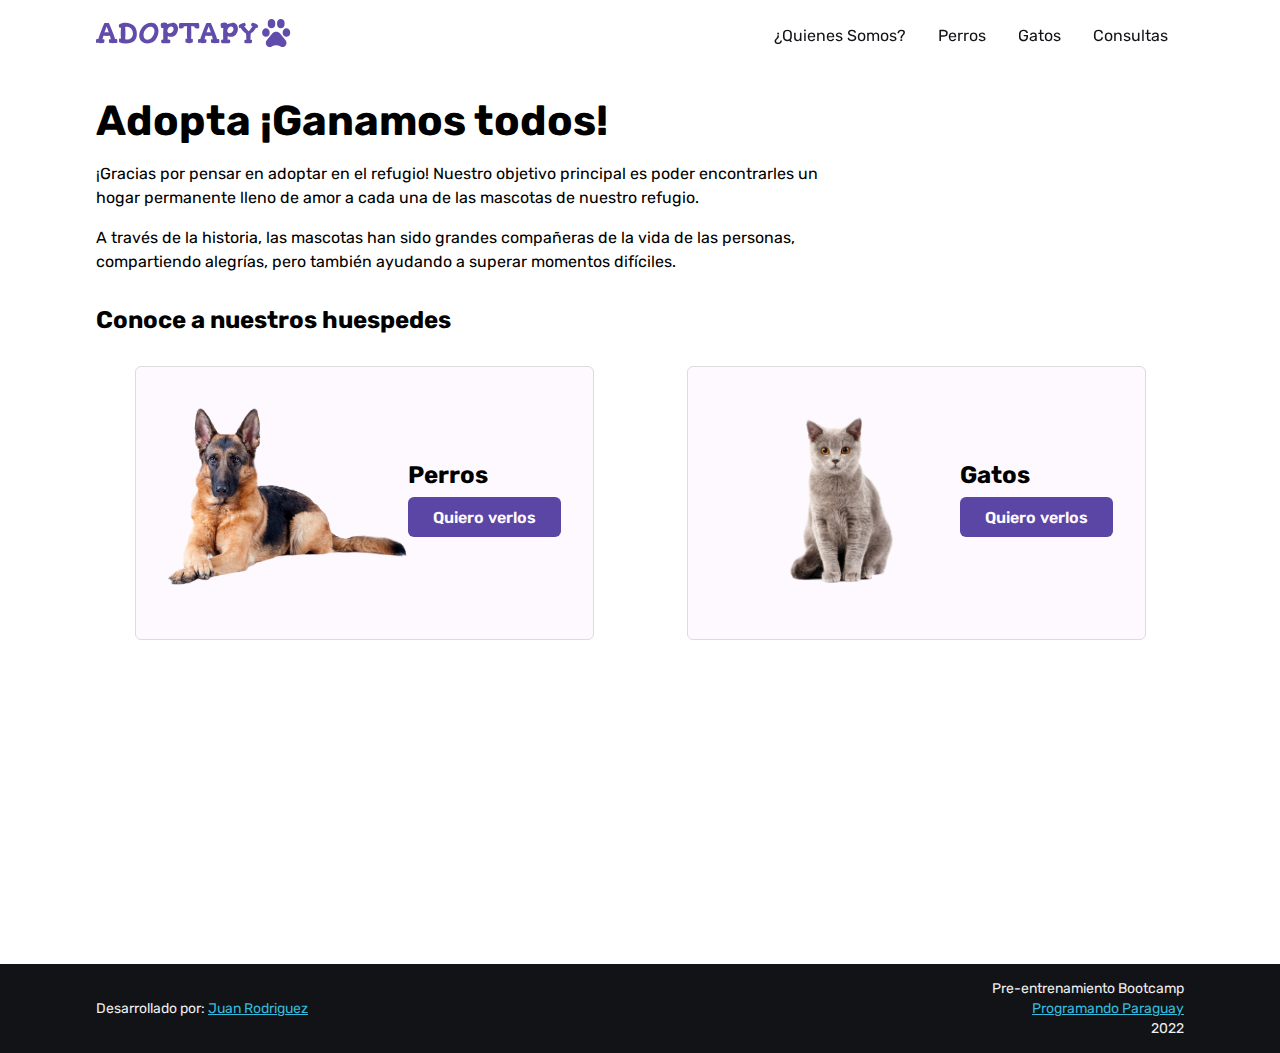
==== adoptar.html @ 053256c3 "Creacion de pagina 404 y adoptar" ====
<!DOCTYPE html>
<html lang="en">

<head>
    <meta charset="UTF-8">
    <meta http-equiv="X-UA-Compatible" content="IE=edge">
    <meta name="viewport" content="width=device-width, initial-scale=1.0">
    <link rel="stylesheet" href="css/style.css">
    <title>Quiero Adoptar</title>
</head>

<body>
    <header class="header" id="header">
        <a class="header__brand" href="index.html">
            <img src="./img/logo.svg" alt="logo de adoptapy">
        </a>
        <nav class="header__menu" id="header-menu">
            <ul class="header__menu-list">
                <li class="header__menu-item"><a href="perros.html" class="header__menu-link">¿Quienes Somos?</a></li>
                <li class="header__menu-item"><a href="dogs.html" class="header__menu-link">Perros</a></li>
                <li class="header__menu-item"><a href="cats.html" class="header__menu-link">Gatos</a></li>
                <li class="header__menu-item"><a href="contact.html" class="header__menu-link">Consultas</a></li>
                <!-- <li class="header__menu-item"><a href="/gatos.html" class="header__menu-link">Donar</a></li> -->
            </ul>
            <div class="header__menu-footer">
                <span>Desarrollado por:</span>
                <a href="" target="_blank">Juan Rodriguez</a>
            </div>
        </nav>
        <div class="header__burger" id="header-burger">
            <span class="header__burger-line header__burger-line--1"></span>
            <span class="header__burger-line header__burger-line--2"></span>
            <span class="header__burger-line header__burger-line--3"></span>
        </div>
    </header>
    <main class="content">
        <section class="adopt">
            <h1 class="adopt__title">Adopta ¡Ganamos todos!</h1>
            <p>¡Gracias por pensar en adoptar en el refugio! Nuestro objetivo principal es poder encontrarles un hogar
                permanente lleno de amor a cada una de las mascotas de nuestro refugio.
            </p>
            <p>A través de la historia, las mascotas han sido grandes compañeras de la vida de las personas,
                compartiendo alegrías, pero también ayudando a superar momentos difíciles.</p>
            <h2 class="adopt__h2 mt-2">Conoce a nuestros huespedes</h2>
            <div class="adopt__grid">
                <div class="adopt__grid-item">
                    <div class="adopt__grid-item__img">
                        <img src="img/pastor-aleman.png" alt="imagen de un perro">
                    </div>
                    <div class="adopt__grid-item__action">
                        <h2>Perros</h2>
                        <a href="dogs.html" class="btn btn--primary">Quiero verlos</a>
                    </div>
                </div>
                <div class="adopt__grid-item">
                    <div class="adopt__grid-item__img">
                        <img src="img/cat.png" alt="imagen de un gato">
                    </div>
                    <div class="adopt__grid-item__action">
                        <h2>Gatos</h2>
                        <a href="cats.html" class="btn btn--primary">Quiero verlos</a>
                    </div>
                </div>
            </div>
        </section>
    </main>
    <footer class="footer">
        <span class="footer__dev">Desarrollado por: <a href="https://github.com/adoptapy" target="_blank">Juan
                Rodriguez</a></span>
        <div class="footer__info">
            <span>Pre-entrenamiento Bootcamp</span>
            <a href="https://programandopy.org" target="_blank">Programando Paraguay</a>
            <span>2022</span>
        </div>
    </footer>
</body>

</html>
---- css/style.css ----
/* import de fuente rubik de google fonts */
@import url('https://fonts.googleapis.com/css2?family=Rubik:wght@400;500;600&display=swap');

/* import de variables de css */
@import './variables.css';
/* import de componentes del sitio */
@import './components/header.css';

* {
    padding: 0;
    margin: 0;
    box-sizing: border-box;
    text-decoration: none;
    list-style-type: none;
}

.d-block {
    display: block;
}

.mt-0-5 {
    margin-top: .5rem;
}
.mt-1 {
    margin-top: 1rem;
}
.mt-2 {
    margin-top: 2rem;
}

.content {
    margin-top: 4rem;
    min-height: 100vh;
}

.w-full {
    width: 100%;
}

.mr-1 {
    margin-right: 1rem;
}

body {
    overflow-x: hidden;
    min-height: 100vh;
    font-size: 16px;
    font-family: var(--fontFamily);
}

.h-jumbo span {
    background: linear-gradient(90deg, var(--primary), #e939da);
    color: transparent;
    -webkit-background-clip: text;
}


.hero {
    display: flex;
    flex-direction: column;
    justify-content: space-between;
    padding: 2rem 1rem;
    min-height: 80vh;
    /* background: linear-gradient(190deg, #d9c0e7, #f8dfc1, white, transparent); */
}

.support {
    display: grid;
    place-items: center;
    filter: grayscale(100%) opacity(60%);
    gap: 1rem;
    margin-bottom: 2rem;
}

.support__list {
    display: flex;
    gap: .5rem;
    align-items: center;
}

.support__list-img {
    width: 6rem;
}

.h-jumbo {
    font-size: 2.375rem;
    margin-bottom: 2rem;
}

.btn {
    padding: 0.6rem 1.5rem;
    border-radius: var(--radius);
    background-color: transparent;
    border: 1px solid transparent;
    color: transparent;
    cursor: pointer;
    transition: .3s ease-in;
    text-decoration: none;
    font-weight: 600;
    margin: 0.5rem 0;
    display: inline-flex;
    justify-content: center;
}

.btn--primary {
    cursor: pointer;
    background-color: var(--primary);
    color: var(--light);
}
.btn--primary:hover {
    cursor: pointer;
    background-color: var(--primaryHover);
}

.btn--ghost {
    background-color: transparent;
    color: var(--primary);
    border-color: var(--primary);
}
.btn--ghost:hover {
    background-color: var(--secondary);
}

.btn--white {
    background-color: var(--white);
    color: var(--black);
}
.btn--white:hover {
    background-color: var(--dark);
    color: var(--light);
}

.hero__box--2 {
    width: 100%;
}

.hero__box--2 img {
    width: 100%;
    object-fit: cover;
    aspect-ratio: 16/9;
}

.info {
    background: linear-gradient(to bottom, var(--secondary) 98%, transparent);
    display: flex;
    flex-direction: column;
    gap: 3rem;
    align-items: center;
    position: relative;
    padding: 3rem 1rem 0 1rem;
}

.info__box--1 {
    width: 60%;
    order: 2;
    position: relative;
}

.info__box--1__pill {
    position: absolute;
    left: 0;
    width: 18rem;
    bottom: -6rem;
    background-color: rgba(0,0,0,.8);
    backdrop-filter: blur(10px) saturate(120%);
    color: var(--white);
    padding: 1.5rem;
    border-radius: var(--radius);
    display: none;
}

.info__box--1__pill p {
    font-size: .875rem;
    margin: .5rem 0;
}

.info__box--1 img {
    width: 100%;
}

.info__box--2 h2 {
    font-size: 1.6rem;
}

.info__box--2 p {
    margin: 1rem 0;
    line-height: 150%;
}


.huespedes {
    padding: 5rem 1rem;
}

.huespedes h3 {
    font-size: 2rem;
    display: grid;
    place-items: center;
}

.huespedes__grid {
    display: flex;
    flex-direction: column;
    width: 100%;
    margin: 3rem 0;
    gap: 2rem;
}

.huespedes__grid-item {
    padding: 2rem;
    border-radius: var(--radius);
    height: 21.25rem;
    width: 100%;
    background-repeat: no-repeat;
    background-position: center;
    background-size: cover;
    position: relative;
    transition: cubic-bezier(0.175, 0.885, 0.32, 1.275) .3s;
}

.huespedes__grid-item span {
    display: grid;
    position: absolute;
    top: 0;
    bottom: 0;
    left: 0;
    right: 0;
    color: var(--white);
    place-content: center;
    font-size: 1.5rem;
    background: linear-gradient(transparent, rgba(0,0,0,.9));
    border-radius: var(--radius);
}

.huespedes__grid-item:hover {
    transform: translateY(-10px);
}

.contact {
    padding: 3rem 1rem;
}

.contact__body {
    display: flex;
    flex-direction: column;
    justify-content: center;
    gap: 1rem;
}

.contact h4 {
    font-size: 2rem;
}

.contact__box--1 {
    width: 100%;
}

.contact__box--1 p {
    margin: 1rem 0;
}


.loader {
  width: 48px;
  height: 48px;
  border: 3px solid #ddd;
  border-radius: 50%;
  display: inline-block;
  position: relative;
  box-sizing: border-box;
  animation: rotation 1s linear infinite;
  display: none;
}
.loader::after {
  content: '';
  box-sizing: border-box;
  position: absolute;
  left: 50%;
  top: 50%;
  transform: translate(-50%, -50%);
  width: 56px;
  height: 56px;
  border-radius: 50%;
  border: 3px solid transparent;
  border-bottom-color: var(--secondary);
}

@keyframes rotation {
  0% {
    transform: rotate(0deg);
  }
  100% {
    transform: rotate(360deg);
  }
}

.page-not-found {
    display: grid;
    place-items: center;
    place-content: center;
}

.page-not-found img {
    width: 100%;
}

.form {
    display: flex;
    flex-direction: column;
    gap: 1rem;
}

.form__group label {
    display: block;
    margin-bottom: 0.5rem;
    font-size: .875rem;
}

.form__input, .form__textarea {
    display: block;
    width: 100%;
    padding: 0.5rem;
    border-radius: var(--radius);
    border: 1.8px solid #888;
    outline: none;
    font-family: var(--fontFamily);
}

.form__textarea {
    min-height: 6rem;
    max-height: 6rem;
}

.form__input:focus, .form__textarea:focus {
    border-color: var(--primaryHover);
    box-shadow: 1px 1px 2px rgba(134, 48, 173, 0.9);
}

.form__textarea::placeholder {
    font-family: var(--fontFamily);
}

.form button {
    width: 100%;
}

.contact__box--2__title {
    font-size: 1.2rem;
}

.socials {
    margin: 1rem 0;
}

.socials__item {
    margin-bottom: 1rem;
}

.socials__item-link {
    display: flex;
    align-items: center;
    color: var(--dark);
    gap: .5rem;
    font-size: 1.125rem;
}

.socials__item-link:hover {
    text-decoration: underline;
}

.footer {
    padding: 1rem;
    background-color: var(--dark);
    color: #eee;
    font-weight: 400;
    font-size: .875rem;
    display: flex;
    flex-direction: column;
    align-items: center;
    gap: 1rem;
}

.footer__info {
    display: flex;
    flex-direction: column;
    align-items: center;
    gap: 0.2rem;
}

.footer a {
    color: #32bbdd;
    text-decoration: underline;
}

.animals {
    padding: 2rem 1rem;
}

.animals__title {
    font-size: 2.625rem;
}

.adopt__title {
    font-size: 2.625rem;
}

.contact {
    padding: 2rem 1rem;
}

.contact__title {
    font-size: 2.625rem;
}

.animals__grid {
    margin: 2rem 0;
    display: grid;
    grid-template-columns: 1fr;
    grid-auto-flow: row dense;
    gap: 1rem;
}

/* Cards */
.card {
    border-radius: var(--radius);
    border: 1px solid var(--gray);
    box-shadow: 0px 2px 3px rgba(0,0,0,.1);
}

/* .card:hover {
    animation: jump .4s ease-in;
} */

.card__img {
    width: 100%;
    aspect-ratio: 1/1;
    object-fit: cover;
    border-top-left-radius: .375rem;
    border-top-right-radius: .375rem;
}

.card__body {
    padding: 1rem;
}

.card__body span {
    display: block;
    margin: .2rem 0;
}

.card__body-info {
    display: flex;
    flex-direction: column;
    justify-content: space-between;
    /* align-items: center; */
}


.card__actions {
    padding: .5rem 1rem;
}

.card__body-title {
    font-size: 1.5rem;
}

.animal-profile {
    padding: 2rem;
    width: 100%;
    display: grid;
    place-items: center;
}

.animal-profile__avatar {
    width: 10rem;
    height: 10rem;
    position: relative;
}

.animal-profile__avatar .badge {
    position: absolute;
    bottom: -.1rem;
    left: 25%;
    background-color: #37e262;
    padding: 0.5rem;
    font-size: .875rem;
    border-radius: .375rem;
}

.animal-profile__avatar img {
    width: 100%;
    height: 100%;
    object-fit: cover;
    border: .5rem solid var(--primary);
    border-radius: 100vmax;
}

.animal-profile__header {
    text-align: center;
}

.animal-profile__header-title {
    margin: 1rem 0;
}

.animal-profile__header-desc {
    margin-bottom: .5rem;
}

.animal-profile__header p {
    width: 30rem;
}

.animal-profile__header-info {
    display: flex;
    gap: 1rem;
    margin: 1rem 0;
}

.animal-profile__header-info li {
    display: flex;
    flex-direction: column;
    align-items: center;
}

.animal-profile__body {
    margin-top: 1rem;
    width: 100%;
}

.animal-profile__body p {
    line-height: 150%;
    margin: 1rem 0;
}

.tags-ul {
    display: flex;
    margin: 1rem 0;
    gap: 1rem;
}

.animal-profile__grid {
    margin: 1rem 0;
    display: grid;
    grid-template-columns: 1fr;
    grid-auto-flow: row dense;
    gap: 1rem;
}

.animal-profile__grid-item img {
    width: 100%;
    height: 100%;
    object-fit: cover;
    border-radius: var(--radius);
}


.adopt {
    padding: 3rem 1rem;
}

.adopt__grid {
    display: grid;
    place-items: center;
    grid-template-columns: 1fr;
    grid-auto-flow: row dense;
    width: 100%;
    gap: 1rem;
    margin-top: 2rem;
}

.adopt__grid-item {
    display: flex;
    align-items: center;
    border: 1px solid var(--gray);
    padding: 1rem 2rem;
    background-color: var(--light);
    border-radius: var(--radius);
}

.adopt__grid-item__img {
    width: 15rem;
    height: 15rem;
}

.adopt__grid-item__img img {
    width: 100%;
    object-fit: cover;
}

.adopt p {
    line-height: 150%;
    margin: 1rem 0;
    width: 70%;
}


/* MEDIA QUERIE TABLET */
@media (min-width: 768px) {
    .adopt__grid {
        grid-template-columns: repeat(auto-fill, minmax(30rem, 1fr));
    }
    .animal-profile__grid {
        grid-template-columns: repeat(auto-fill, minmax(10rem, 1fr));
    }

    .h-jumbo {
        font-size: 3rem;
    }
    .hero {
        flex-direction: row;
        justify-content: space-between;
        padding: 2rem;
        align-items: center;
    }

    .hero__box--2 {
        width: 50rem;
    }
    .support__list {
        gap: 3rem;
    }
    .support__list-img {
        width: 10rem;
    }

    .info {
        flex-direction: row;
        padding: 3rem 2rem 0 2rem;
    }
    .info__box--1 {
        order: 1;
    }
    .info__box--2 {
        order: 2;
        width: 70rem;
    }
    .huespedes__grid {
        flex-direction: row;
        justify-content: center;
    }
    .huespedes__grid-item {
        width: 15.625rem;
    }
    .contact {
        padding: 3rem 2rem;
    }
    .contact__body {
        flex-direction: row;
        justify-content: space-between;
        align-items: center;
    }

    .contact__box--1 {
        width: 30rem;
    }
    .footer {
        flex-direction: row;
        padding: 1rem 3rem;
        justify-content: space-between;
    }
    .footer__info {
        align-items: flex-end;
    }

    .animals {
        padding: 2rem 3rem;
    }
    .contact {
        padding: 2rem 3rem;
    }
    .adopt {
        padding: 2rem 3rem;
    }

    .animals__grid {
        grid-template-columns: repeat(auto-fill, minmax(250px, 1fr));
    }
}

@media (min-width: 992px) {
    .hero {
        padding: 2rem 6rem;
    }
    .hero__box--1 {
        width: 80rem;
    }
    .hero__box--2 {
        width: 80rem;
    }
    .h-jumbo {
        font-size: 4rem;
    }
    .info {
        padding: 3rem 6rem 3rem 6rem;
    }
    .info__box--1__pill {
        display: block;
    }
    .info__box--2 h2 {
        font-size: 2.375rem;
    }
    .contact {
        padding: 3rem 6rem;
    }
    .footer {
        padding: 1rem 6rem;
    }

    .animals {
        padding: 2rem 6rem;
    }
    .contact {
        padding: 2rem 6rem;
    }
    .adopt {
        padding: 2rem 6rem;
    }
    .animal-profile__body {
        width: 50rem !important;
    }
}
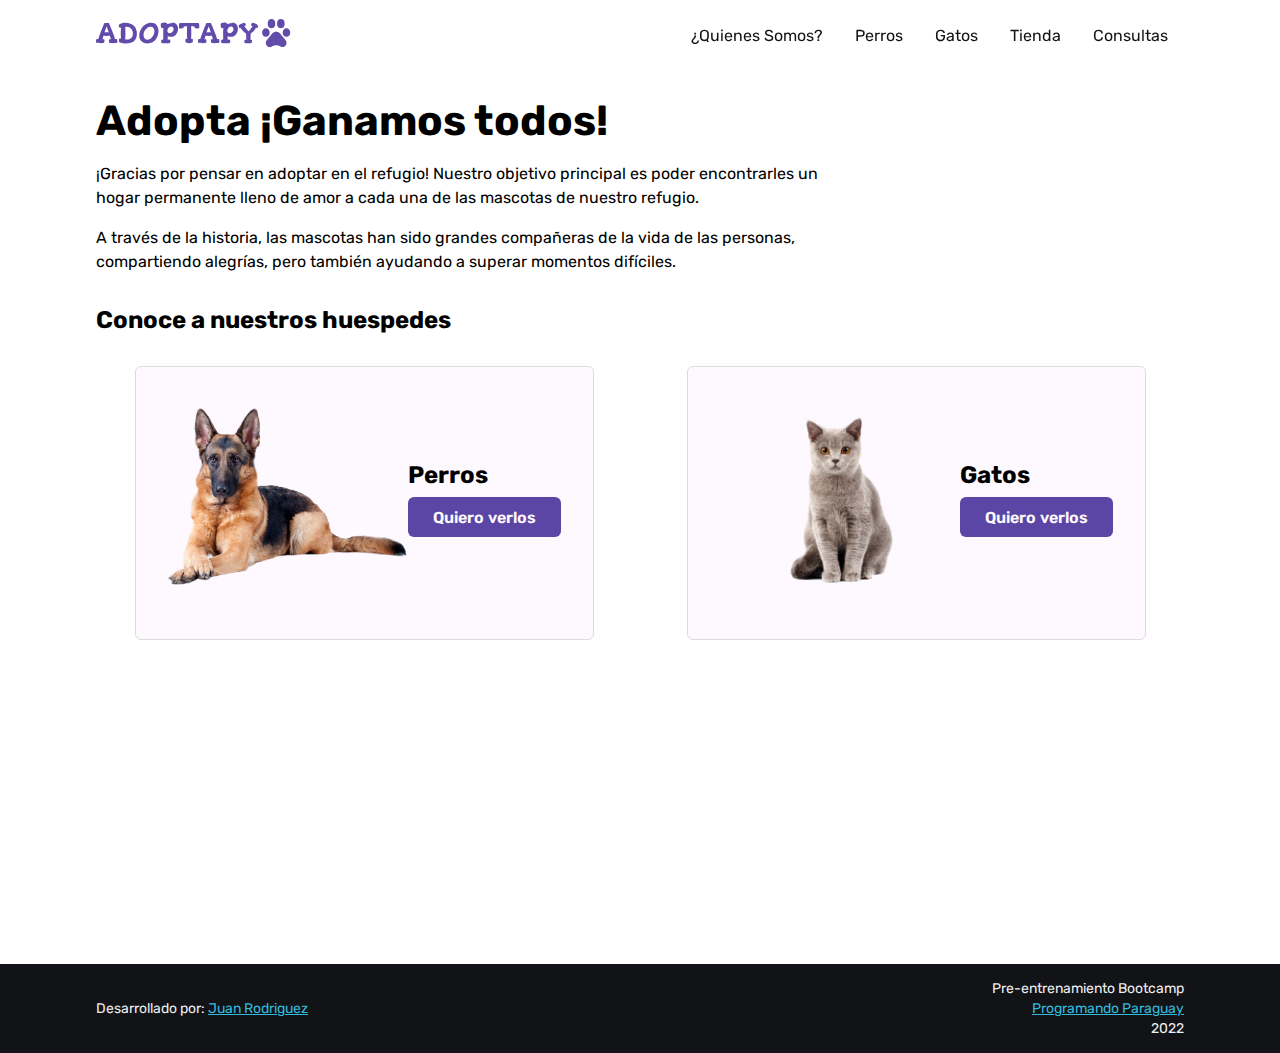
==== commit 5935a862: "Enlace a repo de github corregido" ====
--- a/adoptar.html
+++ b/adoptar.html
@@ -5,6 +5,7 @@
     <meta charset="UTF-8">
     <meta http-equiv="X-UA-Compatible" content="IE=edge">
     <meta name="viewport" content="width=device-width, initial-scale=1.0">
+    <link rel="shortcut icon" href="img/favicon.png" type="image/x-icon">
     <link rel="stylesheet" href="css/style.css">
     <title>Quiero Adoptar</title>
 </head>
@@ -16,11 +17,11 @@
         </a>
         <nav class="header__menu" id="header-menu">
             <ul class="header__menu-list">
-                <li class="header__menu-item"><a href="perros.html" class="header__menu-link">¿Quienes Somos?</a></li>
+                <li class="header__menu-item"><a href="404.html" class="header__menu-link">¿Quienes Somos?</a></li>
                 <li class="header__menu-item"><a href="dogs.html" class="header__menu-link">Perros</a></li>
                 <li class="header__menu-item"><a href="cats.html" class="header__menu-link">Gatos</a></li>
+                <li class="header__menu-item"><a href="shop.html" class="header__menu-link">Tienda</a></li>
                 <li class="header__menu-item"><a href="contact.html" class="header__menu-link">Consultas</a></li>
-                <!-- <li class="header__menu-item"><a href="/gatos.html" class="header__menu-link">Donar</a></li> -->
             </ul>
             <div class="header__menu-footer">
                 <span>Desarrollado por:</span>
@@ -65,7 +66,7 @@
         </section>
     </main>
     <footer class="footer">
-        <span class="footer__dev">Desarrollado por: <a href="https://github.com/adoptapy" target="_blank">Juan
+        <span class="footer__dev">Desarrollado por: <a href="https://github.com/xjdevx/adoptapy" target="_blank">Juan
                 Rodriguez</a></span>
         <div class="footer__info">
             <span>Pre-entrenamiento Bootcamp</span>
--- a/css/style.css
+++ b/css/style.css
@@ -404,6 +404,16 @@
     font-size: 2.625rem;
 }
 
+.shop__title {
+    font-size: 2.625rem;
+}
+
+.shop__desc {
+    width: 60%;
+    line-height: 120%;
+    margin: 1rem 0;
+}
+
 .contact {
     padding: 2rem 1rem;
 }
@@ -594,6 +604,57 @@
     width: 70%;
 }
 
+.shop {
+    padding: 3rem 1rem;
+}
+
+.shop__grid {
+    display: grid;
+    grid-template-columns: 1fr;
+    gap: 1.5rem;
+    margin-top: 2rem;
+}
+
+.shop__grid-item {
+    padding: 1rem;
+    border: 1px solid var(--gray);
+    border-radius: var(--radius);
+}
+
+.shop__grid-item__img {
+    width: 12rem;
+    height: 12rem;
+    margin-bottom: 1rem;
+}
+.shop__grid-item__img img {
+    width: 100%;
+    object-fit: cover;
+}
+
+.shop__grid-item span {
+    display: block;
+    margin: .5rem 0;
+    font-size: 1.5rem;
+}
+
+.shop__grid-item__footer {
+    display: flex;
+    align-items: center;
+    gap: 1rem;
+    justify-content: space-between;
+}
+
+
+
+
+
+@media (min-width: 640px) {
+    .shop__grid {
+        grid-template-columns: repeat(auto-fill, minmax(15rem, 1fr));
+    }
+}
+
+
 
 /* MEDIA QUERIE TABLET */
 @media (min-width: 768px) {
@@ -672,9 +733,11 @@
     .adopt {
         padding: 2rem 3rem;
     }
-
     .animals__grid {
         grid-template-columns: repeat(auto-fill, minmax(250px, 1fr));
+    }
+    .shop {
+        padding: 2rem 3rem;
     }
 }
 
@@ -716,6 +779,9 @@
     .adopt {
         padding: 2rem 6rem;
     }
+    .shop {
+        padding: 2rem 6rem;
+    }
     .animal-profile__body {
         width: 50rem !important;
     }
